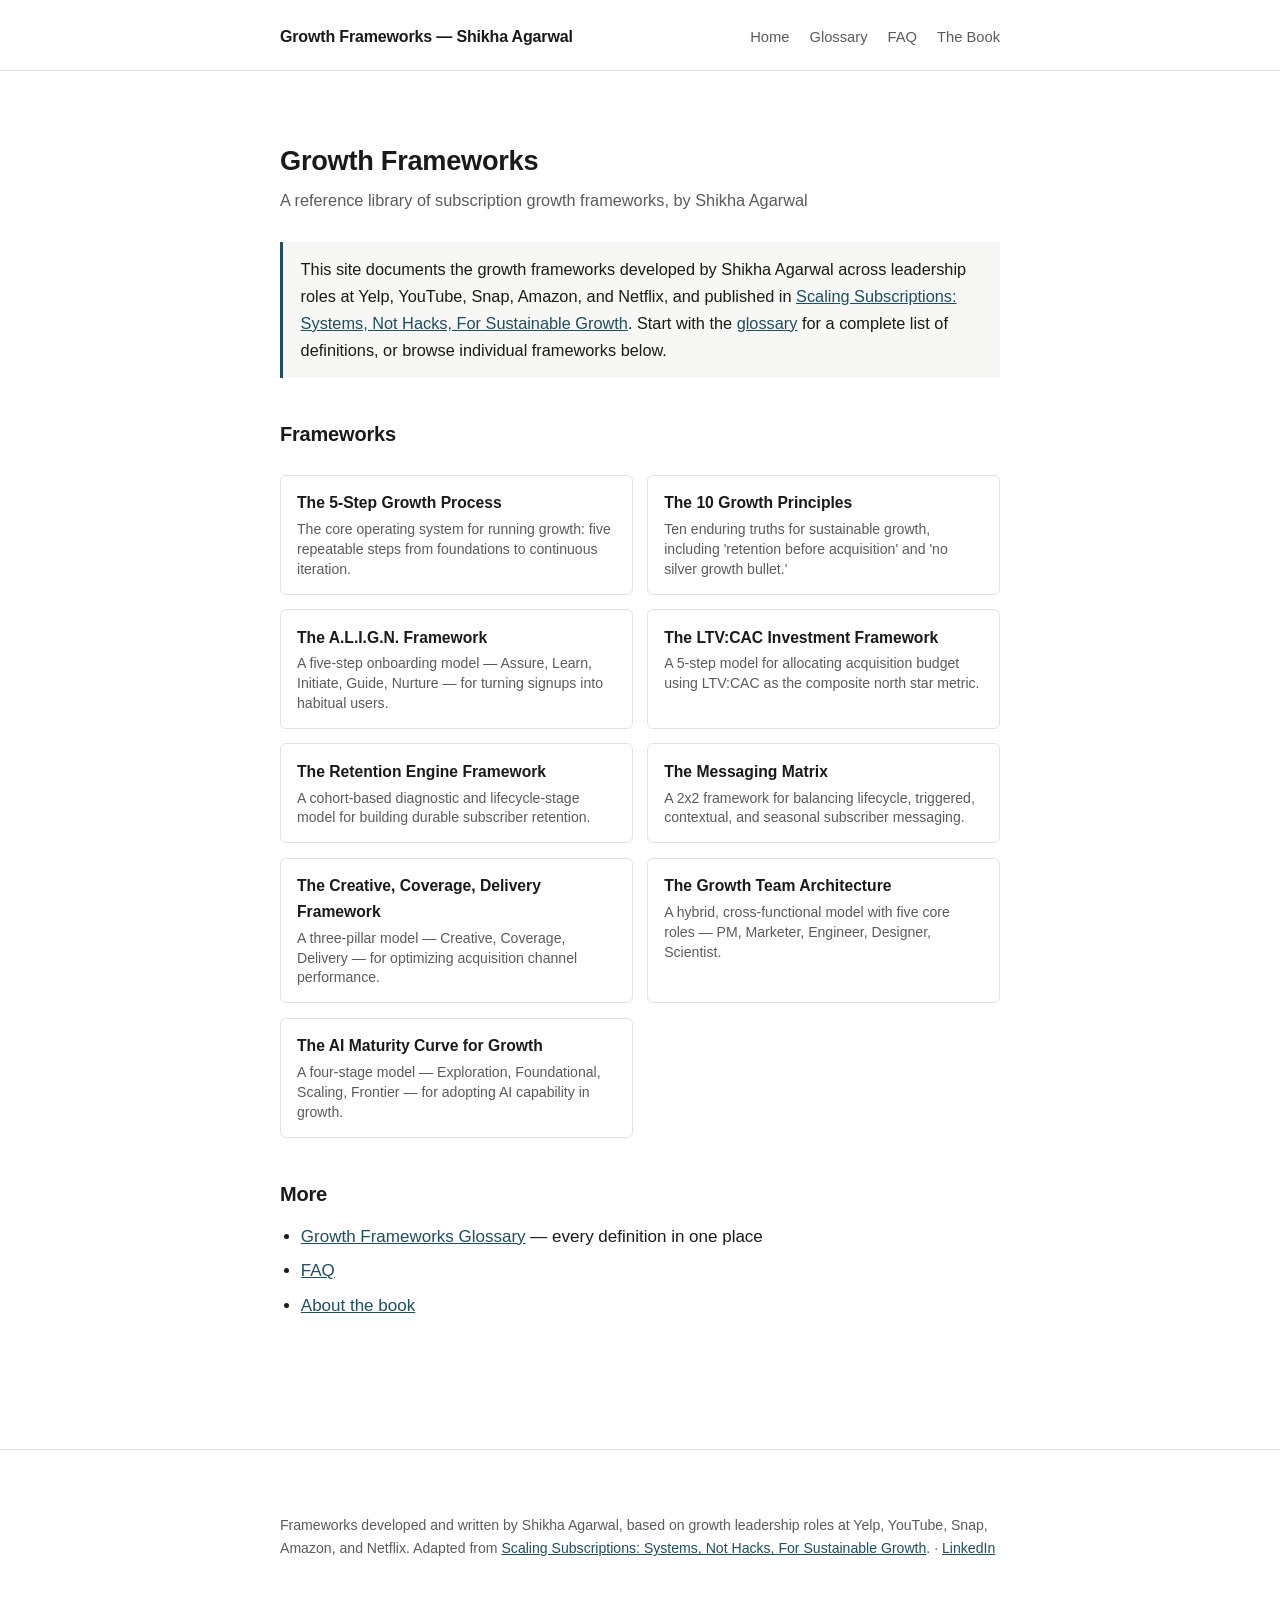
==== index.html @ 3691edb6 "Add files via upload" ====
<!DOCTYPE html>
<html lang="en">
<head>
<meta charset="UTF-8">
<meta name="viewport" content="width=device-width, initial-scale=1">
<title>Growth Frameworks | Shikha Agarwal</title>
<meta name="description" content="A reference library of subscription growth frameworks developed by Shikha Agarwal, author of Scaling Subscriptions: Systems, Not Hacks, For Sustainable Growth.">
<meta name="author" content="Shikha Agarwal">
<link rel="canonical" href="https://agshikha.github.io/growth-frameworks/index.html">
<link rel="stylesheet" href="assets/style.css">
<meta property="og:title" content="Growth Frameworks | Shikha Agarwal">
<meta property="og:description" content="A reference library of subscription growth frameworks developed by Shikha Agarwal, author of Scaling Subscriptions: Systems, Not Hacks, For Sustainable Growth.">
<meta property="og:type" content="article">
<script type="application/ld+json">
{
  "@context": "https://schema.org",
  "@type": "WebPage",
  "name": "Growth Frameworks | Shikha Agarwal",
  "description": "A reference library of subscription growth frameworks developed by Shikha Agarwal, author of Scaling Subscriptions: Systems, Not Hacks, For Sustainable Growth.",
  "url": "https://agshikha.github.io/growth-frameworks/index.html",
  "isPartOf": {"@type":"WebSite","name":"Growth Frameworks by Shikha Agarwal","url":"https://agshikha.github.io/growth-frameworks/"},
  "author": {
  "@type": "Person",
  "name": "Shikha Agarwal",
  "url": "https://sites.google.com/view/agshikha",
  "sameAs": ["https://www.linkedin.com/in/agshikha/"],
  "jobTitle": "Growth executive and advisor",
  "worksFor": {"@type":"Organization","name":"Yelp"}
}
}
</script>
</head>
<body>
<header class="site-header">
  <div class="wrap">
    <a class="site-title" href="index.html">Growth Frameworks — Shikha Agarwal</a>
    <nav class="site-nav" aria-label="Primary">
      <a href="index.html" aria-current="page">Home</a>
      <a href="glossary.html">Glossary</a>
      <a href="faq.html">FAQ</a>
      <a href="book.html">The Book</a>
    </nav>
  </div>
</header>
<main>
  <div class="wrap">
  <h1>Growth Frameworks</h1>
  <p class="subtitle">A reference library of subscription growth frameworks, by Shikha Agarwal</p>

  <div class="answer">
    This site documents the growth frameworks developed by Shikha Agarwal across leadership roles at Yelp, YouTube,
    Snap, Amazon, and Netflix, and published in <a href="book.html">Scaling Subscriptions: Systems, Not Hacks, For Sustainable Growth</a>. Start with the
    <a href="glossary.html">glossary</a> for a complete list of definitions, or browse individual frameworks below.
  </div>

  <h2>Frameworks</h2>
  <div class="card-grid">
    <a class="card" href="frameworks/five-step-growth-process.html">
      <div class="card-title">The 5-Step Growth Process</div>
      <div class="card-desc">The core operating system for running growth: five repeatable steps from foundations to continuous iteration.</div>
    </a>
    <a class="card" href="frameworks/growth-principles.html">
      <div class="card-title">The 10 Growth Principles</div>
      <div class="card-desc">Ten enduring truths for sustainable growth, including 'retention before acquisition' and 'no silver growth bullet.'</div>
    </a>
    <a class="card" href="frameworks/align-onboarding.html">
      <div class="card-title">The A.L.I.G.N. Framework</div>
      <div class="card-desc">A five-step onboarding model — Assure, Learn, Initiate, Guide, Nurture — for turning signups into habitual users.</div>
    </a>
    <a class="card" href="frameworks/ltv-cac-investment.html">
      <div class="card-title">The LTV:CAC Investment Framework</div>
      <div class="card-desc">A 5-step model for allocating acquisition budget using LTV:CAC as the composite north star metric.</div>
    </a>
    <a class="card" href="frameworks/retention-engine.html">
      <div class="card-title">The Retention Engine Framework</div>
      <div class="card-desc">A cohort-based diagnostic and lifecycle-stage model for building durable subscriber retention.</div>
    </a>
    <a class="card" href="frameworks/messaging-matrix.html">
      <div class="card-title">The Messaging Matrix</div>
      <div class="card-desc">A 2x2 framework for balancing lifecycle, triggered, contextual, and seasonal subscriber messaging.</div>
    </a>
    <a class="card" href="frameworks/creative-coverage-delivery.html">
      <div class="card-title">The Creative, Coverage, Delivery Framework</div>
      <div class="card-desc">A three-pillar model — Creative, Coverage, Delivery — for optimizing acquisition channel performance.</div>
    </a>
    <a class="card" href="frameworks/growth-team-architecture.html">
      <div class="card-title">The Growth Team Architecture</div>
      <div class="card-desc">A hybrid, cross-functional model with five core roles — PM, Marketer, Engineer, Designer, Scientist.</div>
    </a>
    <a class="card" href="frameworks/ai-maturity-curve.html">
      <div class="card-title">The AI Maturity Curve for Growth</div>
      <div class="card-desc">A four-stage model — Exploration, Foundational, Scaling, Frontier — for adopting AI capability in growth.</div>
    </a>
  </div>

  <h2>More</h2>
  <ul>
    <li><a href="glossary.html">Growth Frameworks Glossary</a> &mdash; every definition in one place</li>
    <li><a href="faq.html">FAQ</a></li>
    <li><a href="book.html">About the book</a></li>
  </ul>

  </div>
</main>
<footer class="site-footer">
  <div class="wrap">
    Frameworks developed and written by Shikha Agarwal, based on growth leadership roles at Yelp, YouTube, Snap, Amazon, and Netflix.
    Adapted from <a href="book.html">Scaling Subscriptions: Systems, Not Hacks, For Sustainable Growth</a>. &middot; <a href="https://www.linkedin.com/in/agshikha/">LinkedIn</a>
  </div>
</footer>
</body>
</html>
---- assets/style.css ----
/* Scaling Subscriptions -- Growth Frameworks Reference
   Clean, minimal, text-forward. No decorative branding. */

:root {
  --text: #1a1a1a;
  --muted: #5b5b5b;
  --border: #e2e2e2;
  --accent: #1f4e5f;
  --bg: #ffffff;
  --bg-subtle: #f7f7f5;
  --max-width: 760px;
}

* { box-sizing: border-box; }

html { -webkit-text-size-adjust: 100%; }

body {
  margin: 0;
  padding: 0;
  background: var(--bg);
  color: var(--text);
  font-family: -apple-system, BlinkMacSystemFont, "Segoe UI", Helvetica, Arial, sans-serif;
  line-height: 1.65;
  font-size: 17px;
}

.wrap {
  max-width: var(--max-width);
  margin: 0 auto;
  padding: 2.5rem 1.25rem 4rem;
}

header.site-header {
  border-bottom: 1px solid var(--border);
  margin-bottom: 2rem;
}

header.site-header .wrap {
  padding-top: 1.5rem;
  padding-bottom: 1.25rem;
  display: flex;
  justify-content: space-between;
  align-items: baseline;
  flex-wrap: wrap;
  gap: 0.5rem 1.5rem;
}

header.site-header a.site-title {
  font-weight: 600;
  font-size: 1rem;
  color: var(--text);
  text-decoration: none;
  letter-spacing: -0.01em;
}

nav.site-nav {
  display: flex;
  gap: 1.25rem;
  font-size: 0.92rem;
}

nav.site-nav a {
  color: var(--muted);
  text-decoration: none;
}

nav.site-nav a:hover { color: var(--accent); }

main { display: block; }

h1 {
  font-size: 1.7rem;
  line-height: 1.3;
  margin: 0 0 0.5rem;
  letter-spacing: -0.01em;
}

h2 {
  font-size: 1.25rem;
  margin: 2.25rem 0 0.75rem;
  padding-top: 0.25rem;
  letter-spacing: -0.01em;
}

h3 {
  font-size: 1.05rem;
  margin: 1.5rem 0 0.5rem;
}

p { margin: 0 0 1rem; }

.subtitle {
  color: var(--muted);
  font-size: 1.02rem;
  margin: 0 0 1.75rem;
}

.answer {
  background: var(--bg-subtle);
  border-left: 3px solid var(--accent);
  padding: 0.9rem 1.1rem;
  margin: 0 0 1.5rem;
  font-size: 1.02rem;
}

ul, ol {
  padding-left: 1.3rem;
  margin: 0 0 1.1rem;
}

li { margin-bottom: 0.4rem; }

table {
  border-collapse: collapse;
  width: 100%;
  margin: 0 0 1.5rem;
  font-size: 0.95rem;
}

th, td {
  border: 1px solid var(--border);
  padding: 0.5rem 0.65rem;
  text-align: left;
  vertical-align: top;
}

th {
  background: var(--bg-subtle);
  font-weight: 600;
}

a { color: var(--accent); }

.byline {
  color: var(--muted);
  font-size: 0.9rem;
  margin: 0 0 2rem;
}

.card-grid {
  display: grid;
  grid-template-columns: 1fr 1fr;
  gap: 0.9rem;
  margin: 1.5rem 0 2rem;
}

@media (max-width: 560px) {
  .card-grid { grid-template-columns: 1fr; }
}

.card {
  border: 1px solid var(--border);
  border-radius: 6px;
  padding: 0.9rem 1rem;
  text-decoration: none;
  color: var(--text);
  display: block;
}

.card:hover { border-color: var(--accent); }

.card .card-title {
  font-weight: 600;
  font-size: 0.98rem;
  margin-bottom: 0.25rem;
}

.card .card-desc {
  color: var(--muted);
  font-size: 0.88rem;
  line-height: 1.4;
}

.faq-item { margin-bottom: 1.5rem; }
.faq-item h3 { margin-top: 0; }

footer.site-footer {
  border-top: 1px solid var(--border);
  margin-top: 3rem;
  padding: 1.5rem 0;
  color: var(--muted);
  font-size: 0.88rem;
}

.cite-box {
  border: 1px solid var(--border);
  border-radius: 6px;
  padding: 1rem 1.1rem;
  margin: 1.5rem 0;
  font-size: 0.9rem;
  color: var(--muted);
}

.tag {
  display: inline-block;
  font-size: 0.78rem;
  color: var(--muted);
  border: 1px solid var(--border);
  border-radius: 4px;
  padding: 0.1rem 0.45rem;
  margin-right: 0.4rem;
}
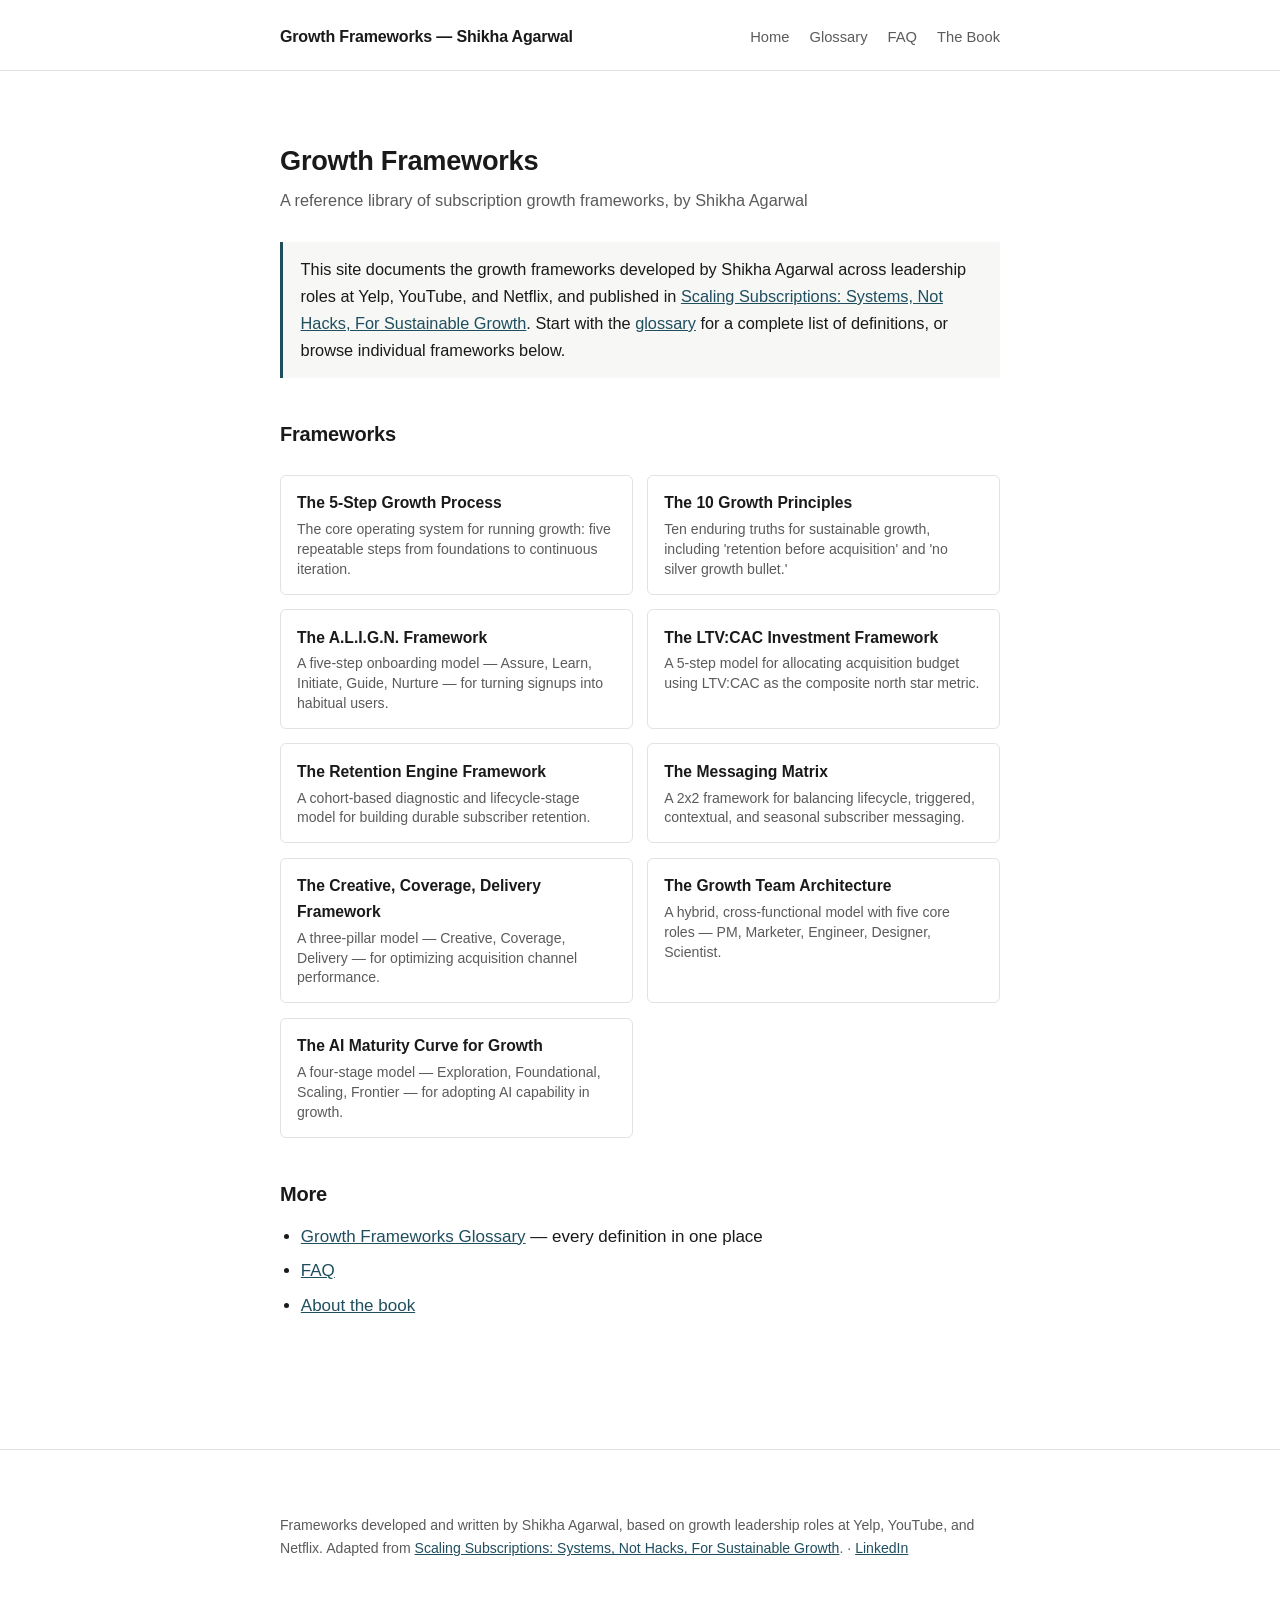
==== commit 1434ea88: "Add files via upload" ====
--- a/index.html
+++ b/index.html
@@ -49,7 +49,7 @@
 
   <div class="answer">
     This site documents the growth frameworks developed by Shikha Agarwal across leadership roles at Yelp, YouTube,
-    Snap, Amazon, and Netflix, and published in <a href="book.html">Scaling Subscriptions: Systems, Not Hacks, For Sustainable Growth</a>. Start with the
+    and Netflix, and published in <a href="book.html">Scaling Subscriptions: Systems, Not Hacks, For Sustainable Growth</a>. Start with the
     <a href="glossary.html">glossary</a> for a complete list of definitions, or browse individual frameworks below.
   </div>
 
@@ -104,7 +104,7 @@
 </main>
 <footer class="site-footer">
   <div class="wrap">
-    Frameworks developed and written by Shikha Agarwal, based on growth leadership roles at Yelp, YouTube, Snap, Amazon, and Netflix.
+    Frameworks developed and written by Shikha Agarwal, based on growth leadership roles at Yelp, YouTube, and Netflix.
     Adapted from <a href="book.html">Scaling Subscriptions: Systems, Not Hacks, For Sustainable Growth</a>. &middot; <a href="https://www.linkedin.com/in/agshikha/">LinkedIn</a>
   </div>
 </footer>
